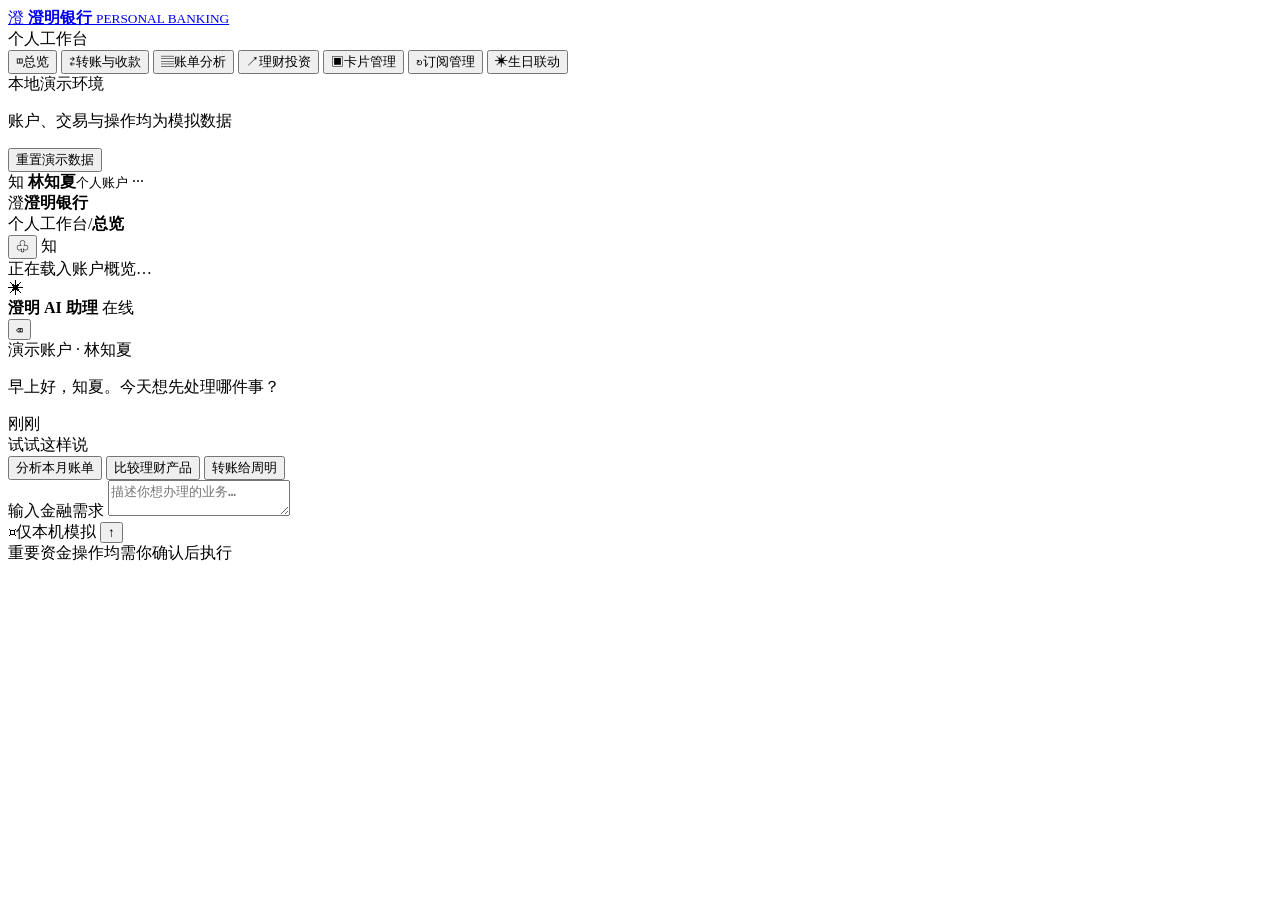
==== src/ai_banking/web/index.html @ ec6dfaf5 "feat: 实现本地 AI Banking 演示版" ====
<!doctype html>
<html lang="zh-CN">
  <head>
    <meta charset="utf-8">
    <meta name="viewport" content="width=device-width, initial-scale=1">
    <meta name="theme-color" content="#f2f5f2">
    <title>澄明银行 · 智能金融工作台</title>
    <link rel="stylesheet" href="/app.css">
    <script src="/app.js" defer></script>
  </head>
  <body>
    <div class="app-shell">
      <aside class="sidebar" aria-label="主导航">
        <a class="brand" href="/" aria-label="澄明银行总览">
          <span class="brand-mark" aria-hidden="true">澄</span>
          <span class="brand-copy">
            <strong>澄明银行</strong>
            <small>PERSONAL BANKING</small>
          </span>
        </a>
        <div class="workspace-label">个人工作台</div>
        <nav class="primary-nav">
          <button class="nav-item active" data-view="overview"><span>◫</span>总览</button>
          <button class="nav-item" data-view="transfer"><span>⇄</span>转账与收款</button>
          <button class="nav-item" data-view="bills"><span>▤</span>账单分析</button>
          <button class="nav-item" data-view="investments"><span>↗</span>理财投资</button>
          <button class="nav-item" data-view="cards"><span>▣</span>卡片管理</button>
          <button class="nav-item" data-view="subscriptions"><span>↻</span>订阅管理</button>
          <button class="nav-item" data-view="birthday"><span>✳</span>生日联动</button>
        </nav>
        <div class="sidebar-bottom">
          <div class="local-status"><span class="status-dot"></span><span>本地演示环境</span></div>
          <p>账户、交易与操作均为模拟数据</p>
          <button class="reset-button" data-action="reset">重置演示数据</button>
          <div class="profile-row">
            <span class="avatar">知</span>
            <span><strong>林知夏</strong><small>个人账户</small></span>
            <span class="profile-menu" aria-hidden="true">···</span>
          </div>
        </div>
      </aside>

      <div class="workspace">
        <header class="topbar">
          <div class="mobile-brand"><span class="brand-mark">澄</span><strong>澄明银行</strong></div>
          <div class="breadcrumb"><span>个人工作台</span><span class="crumb-divider">/</span><strong id="view-label">总览</strong></div>
          <div class="topbar-actions">
            <span class="today-label" id="today-label"></span>
            <button class="icon-button notification-button" data-action="notifications" aria-label="通知" title="通知">♧<i></i></button>
            <span class="top-avatar">知</span>
          </div>
        </header>

        <div class="workspace-grid">
          <main class="main-content" id="main-content" tabindex="-1">
            <div class="loading-state">正在载入账户概览…</div>
          </main>
          <aside class="assistant-panel" aria-label="智能助理">
            <div class="assistant-head">
              <div class="assistant-avatar"><span>✳</span></div>
              <div class="assistant-title">
                <strong>澄明 AI 助理</strong>
                <span><i class="status-dot"></i>在线</span>
              </div>
              <button class="icon-button clear-chat" data-action="clear-chat" title="清空对话" aria-label="清空对话">⌫</button>
            </div>
            <div class="assistant-context" id="assistant-context">演示账户 · 林知夏</div>
            <div class="chat-messages" id="chat-messages" aria-live="polite">
              <div class="message assistant-message">
                <p>早上好，知夏。今天想先处理哪件事？</p>
                <time>刚刚</time>
              </div>
            </div>
            <div class="suggestion-area" id="suggestion-area">
              <span class="suggestion-label">试试这样说</span>
              <div class="suggestion-list">
                <button class="suggestion-chip" data-prompt="分析本月账单并检查异常交易">分析本月账单</button>
                <button class="suggestion-chip" data-prompt="比较适合稳健型的理财产品">比较理财产品</button>
                <button class="suggestion-chip" data-prompt="转 88 元给周明">转账给周明</button>
              </div>
            </div>
            <form class="chat-composer" id="chat-form">
              <label class="sr-only" for="chat-input">输入金融需求</label>
              <textarea id="chat-input" rows="2" maxlength="2000" placeholder="描述你想办理的业务…" required></textarea>
              <div class="composer-footer">
                <span class="local-lock"><span aria-hidden="true">⌑</span>仅本机模拟</span>
                <button class="send-button" type="submit" aria-label="发送消息" title="发送消息">↑</button>
              </div>
            </form>
            <div class="assistant-footnote">重要资金操作均需你确认后执行</div>
          </aside>
        </div>
      </div>
    </div>
    <div class="toast-region" id="toast-region" aria-live="polite"></div>
  </body>
</html>
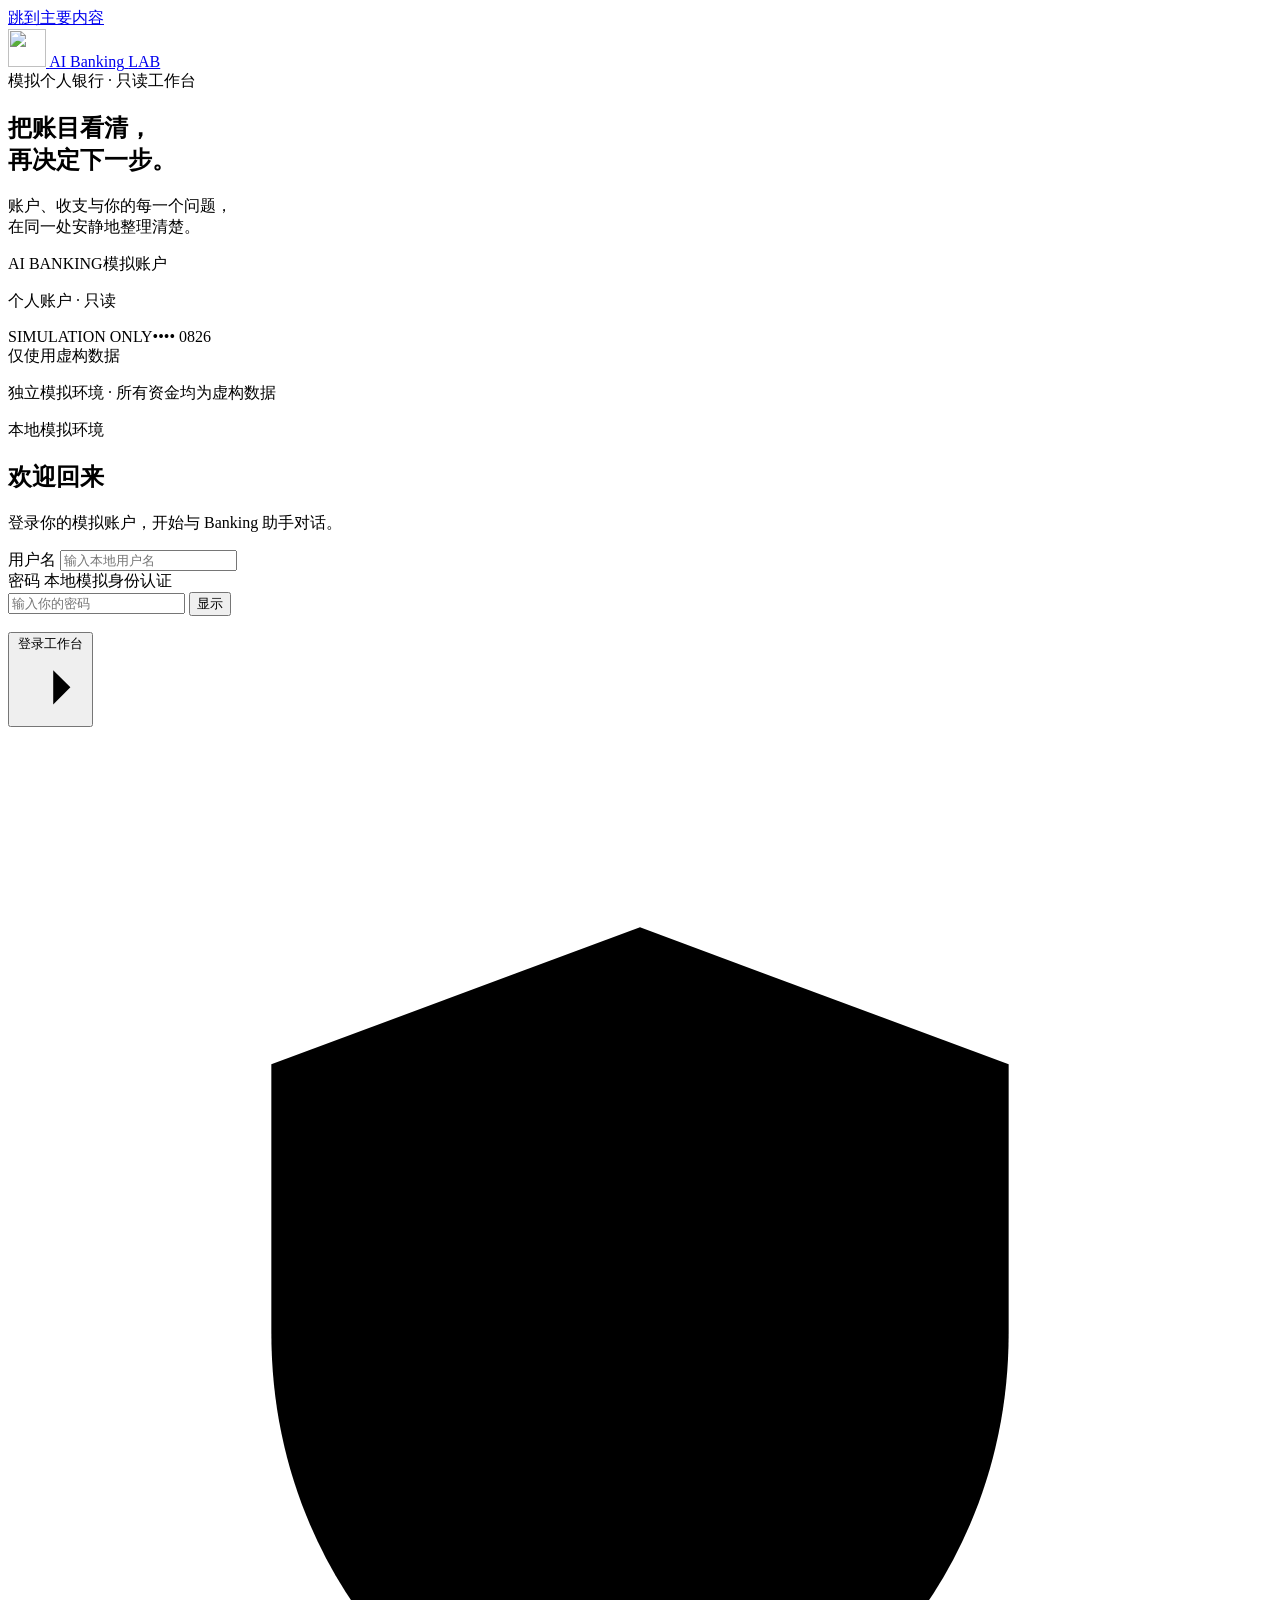
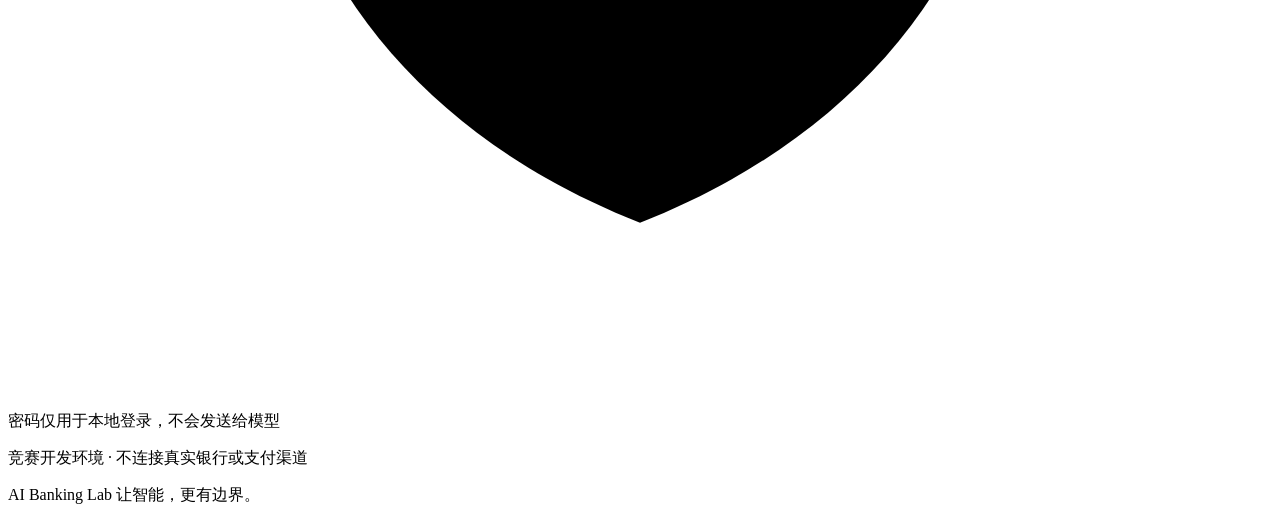
==== commit 27578b68: "feat: 实现本地银行环境与受控资金服务" ====
--- a/src/ai_banking/web/index.html
+++ b/src/ai_banking/web/index.html
@@ -1,97 +1,506 @@
 <!doctype html>
 <html lang="zh-CN">
   <head>
-    <meta charset="utf-8">
-    <meta name="viewport" content="width=device-width, initial-scale=1">
-    <meta name="theme-color" content="#f2f5f2">
-    <title>澄明银行 · 智能金融工作台</title>
-    <link rel="stylesheet" href="/app.css">
-    <script src="/app.js" defer></script>
+    <meta charset="utf-8" />
+    <meta name="viewport" content="width=device-width, initial-scale=1" />
+    <meta name="color-scheme" content="light" />
+    <meta name="theme-color" content="#1e2a33" />
+    <title>AI Banking · 你的财务，一目了然</title>
+    <link rel="icon" href="/static/mark.svg" type="image/svg+xml" />
+    <link rel="stylesheet" href="/static/app.css" />
+    <script src="/static/app.js" defer></script>
   </head>
   <body>
-    <div class="app-shell">
-      <aside class="sidebar" aria-label="主导航">
-        <a class="brand" href="/" aria-label="澄明银行总览">
-          <span class="brand-mark" aria-hidden="true">澄</span>
-          <span class="brand-copy">
-            <strong>澄明银行</strong>
-            <small>PERSONAL BANKING</small>
-          </span>
+    <a class="skip" href="#main">跳到主要内容</a>
+
+    <section id="login-view" class="login-view">
+      <div class="login-story">
+        <a class="brand brand-inverse" href="/">
+          <img src="/static/mark.svg" alt="" width="38" height="38" />
+          <span class="brand-name">AI Banking</span>
+          <span class="brand-tag">LAB</span>
         </a>
-        <div class="workspace-label">个人工作台</div>
-        <nav class="primary-nav">
-          <button class="nav-item active" data-view="overview"><span>◫</span>总览</button>
-          <button class="nav-item" data-view="transfer"><span>⇄</span>转账与收款</button>
-          <button class="nav-item" data-view="bills"><span>▤</span>账单分析</button>
-          <button class="nav-item" data-view="investments"><span>↗</span>理财投资</button>
-          <button class="nav-item" data-view="cards"><span>▣</span>卡片管理</button>
-          <button class="nav-item" data-view="subscriptions"><span>↻</span>订阅管理</button>
-          <button class="nav-item" data-view="birthday"><span>✳</span>生日联动</button>
+        <div class="story-copy">
+          <span class="eyebrow">模拟个人银行 · 只读工作台</span>
+          <h1>把账目看清，<br />再决定下一步。</h1>
+          <p>账户、收支与你的每一个问题，<br />在同一处安静地整理清楚。</p>
+        </div>
+        <div class="story-visual" aria-hidden="true">
+          <div class="visual-card">
+            <div class="visual-card-top">
+              <span>AI BANKING</span><span>模拟账户</span>
+            </div>
+            <div class="card-chip"></div>
+            <p>个人账户 · 只读</p>
+            <div class="visual-card-bottom">
+              <span>SIMULATION ONLY</span><span>•••• 0826</span>
+            </div>
+          </div>
+          <span class="floating-pill">仅使用虚构数据</span>
+        </div>
+        <p class="story-footer">
+          <span class="live-dot"></span> 独立模拟环境 · 所有资金均为虚构数据
+        </p>
+      </div>
+
+      <div class="login-main">
+        <div class="login-box">
+          <span class="tag">本地模拟环境</span>
+          <h2>欢迎回来</h2>
+          <p class="muted login-intro">
+            登录你的模拟账户，开始与 Banking 助手对话。
+          </p>
+          <div id="setup-note" class="notice" hidden>
+            <strong>首次使用，需要创建本地用户</strong>
+            <p>在项目终端运行以下命令，按提示设置密码后返回登录：</p>
+            <code>python -m ai_banking.auth.cli create-user alice</code>
+            <p>用户名可自选；创建时会生成独立的模拟账户。</p>
+          </div>
+          <form id="login-form">
+            <label for="username">用户名</label>
+            <input
+              id="username"
+              name="username"
+              autocomplete="username"
+              placeholder="输入本地用户名"
+              maxlength="32"
+              required
+            />
+            <div class="password-label">
+              <label for="password">密码</label>
+              <span>本地模拟身份认证</span>
+            </div>
+            <div class="password-wrap">
+              <input
+                id="password"
+                name="password"
+                type="password"
+                autocomplete="current-password"
+                placeholder="输入你的密码"
+                maxlength="128"
+                required
+              />
+              <button
+                id="toggle-password"
+                type="button"
+                aria-label="显示密码"
+                aria-pressed="false"
+              >
+                显示
+              </button>
+            </div>
+            <p id="login-error" class="error" role="alert"></p>
+            <button
+              id="login-submit"
+              class="button primary login-submit"
+              type="submit"
+            >
+              登录工作台
+              <svg class="icon" viewBox="0 0 24 24" aria-hidden="true">
+                <path d="M5 12h14M13 6l6 6-6 6" />
+              </svg>
+            </button>
+          </form>
+          <p class="login-security">
+            <svg class="icon" viewBox="0 0 24 24" aria-hidden="true">
+              <path
+                d="M12 3.5l7 2.6v5.1c0 4.4-2.9 7.7-7 9.3-4.1-1.6-7-4.9-7-9.3V6.1z"
+              />
+              <path d="m9 12 2.2 2.2L15.5 10" />
+            </svg>
+            密码仅用于本地登录，不会发送给模型
+          </p>
+          <div class="login-footnote">
+            竞赛开发环境 <span>·</span> 不连接真实银行或支付渠道
+          </div>
+        </div>
+        <p class="login-bottom">
+          AI Banking Lab <span>让智能，更有边界。</span>
+        </p>
+      </div>
+    </section>
+
+    <div id="workspace" class="workspace" hidden>
+      <aside class="sidebar">
+        <a class="brand brand-inverse" href="/">
+          <img src="/static/mark.svg" alt="" width="38" height="38" />
+          <span class="brand-name">AI Banking</span>
+          <span class="brand-tag">LAB</span>
+        </a>
+        <span class="workspace-label">个人工作台</span>
+        <nav aria-label="主要导航">
+          <button
+            class="nav-item active"
+            data-page="overview"
+            aria-current="page"
+          >
+            <span class="nav-icon" aria-hidden="true">
+              <svg class="icon" viewBox="0 0 24 24">
+                <rect x="3.5" y="3.5" width="7" height="7" rx="2" />
+                <rect x="13.5" y="3.5" width="7" height="7" rx="2" />
+                <rect x="3.5" y="13.5" width="7" height="7" rx="2" />
+                <rect x="13.5" y="13.5" width="7" height="7" rx="2" />
+              </svg>
+            </span>
+            财务概览
+          </button>
+          <button class="nav-item" data-page="accounts">
+            <span class="nav-icon" aria-hidden="true">
+              <svg class="icon" viewBox="0 0 24 24">
+                <rect x="3" y="5.5" width="18" height="13" rx="2.5" />
+                <path d="M3 10h18M6.5 14.5h4" />
+              </svg>
+            </span>
+            我的账户
+          </button>
+          <button class="nav-item" data-page="activity">
+            <span class="nav-icon" aria-hidden="true">
+              <svg class="icon" viewBox="0 0 24 24">
+                <path d="M4 8h13M14 5l3 3-3 3" />
+                <path d="M20 16H7M10 13l-3 3 3 3" />
+              </svg>
+            </span>
+            收支明细
+          </button>
+          <button class="nav-item" data-page="assistant">
+            <span class="nav-icon" aria-hidden="true">
+              <svg class="icon" viewBox="0 0 24 24">
+                <path
+                  d="M20 11.5a7 7 0 0 1-7 7H9.5L5 21v-3.6a7 7 0 0 1-2-12.3 7 7 0 0 1 13 6.4z"
+                />
+                <path d="M9 10.5h6M9 14h3.5" />
+              </svg>
+            </span>
+            AI 助手
+          </button>
         </nav>
         <div class="sidebar-bottom">
-          <div class="local-status"><span class="status-dot"></span><span>本地演示环境</span></div>
-          <p>账户、交易与操作均为模拟数据</p>
-          <button class="reset-button" data-action="reset">重置演示数据</button>
-          <div class="profile-row">
-            <span class="avatar">知</span>
-            <span><strong>林知夏</strong><small>个人账户</small></span>
-            <span class="profile-menu" aria-hidden="true">···</span>
+          <div class="sandbox-note">
+            <span class="live-dot"></span> 模拟银行环境
+            <p>自由探索，使用虚构资金。<br />资金操作暂未开放。</p>
+          </div>
+          <button id="settings-open" class="nav-item">
+            <span class="nav-icon" aria-hidden="true">
+              <svg class="icon" viewBox="0 0 24 24">
+                <path d="M4 7h9M17 7h3M4 17h3M11 17h9" />
+                <circle cx="15" cy="7" r="2" />
+                <circle cx="9" cy="17" r="2" />
+              </svg>
+            </span>
+            环境与连接
+          </button>
+          <div class="profile">
+            <div class="avatar" id="avatar">A</div>
+            <div class="profile-info">
+              <strong id="profile-name">—</strong><small>本地模拟用户</small>
+            </div>
+            <button
+              id="logout"
+              class="icon-button"
+              aria-label="退出登录"
+              title="退出登录"
+            >
+              <svg class="icon" viewBox="0 0 24 24" aria-hidden="true">
+                <path
+                  d="M10 4H5.5A1.5 1.5 0 0 0 4 5.5v13A1.5 1.5 0 0 0 5.5 20H10"
+                />
+                <path d="m14 8 4 4-4 4M18 12H9" />
+              </svg>
+            </button>
           </div>
         </div>
       </aside>
 
-      <div class="workspace">
+      <main id="main" class="main" tabindex="-1">
         <header class="topbar">
-          <div class="mobile-brand"><span class="brand-mark">澄</span><strong>澄明银行</strong></div>
-          <div class="breadcrumb"><span>个人工作台</span><span class="crumb-divider">/</span><strong id="view-label">总览</strong></div>
-          <div class="topbar-actions">
-            <span class="today-label" id="today-label"></span>
-            <button class="icon-button notification-button" data-action="notifications" aria-label="通知" title="通知">♧<i></i></button>
-            <span class="top-avatar">知</span>
+          <div class="breadcrumb">
+            工作台 <span>/</span> <strong id="breadcrumb">财务概览</strong>
+          </div>
+          <div class="topbar-right">
+            <span class="environment-tag">
+              <span class="live-dot"></span> 只读 · 模拟环境
+            </span>
+            <span id="today"></span>
           </div>
         </header>
 
-        <div class="workspace-grid">
-          <main class="main-content" id="main-content" tabindex="-1">
-            <div class="loading-state">正在载入账户概览…</div>
-          </main>
-          <aside class="assistant-panel" aria-label="智能助理">
-            <div class="assistant-head">
-              <div class="assistant-avatar"><span>✳</span></div>
-              <div class="assistant-title">
-                <strong>澄明 AI 助理</strong>
-                <span><i class="status-dot"></i>在线</span>
+        <div class="content">
+          <div class="page-heading">
+            <div class="page-heading-copy">
+              <span class="eyebrow">个人财务工作台</span>
+              <h1 id="page-title">
+                你的财务，一目了然<span class="title-dot">.</span>
+              </h1>
+              <p id="page-description">
+                从这里了解你的资产，也可以直接问问 AI 助手。
+              </p>
+            </div>
+            <button id="refresh" class="button secondary">
+              <svg class="icon" viewBox="0 0 24 24" aria-hidden="true">
+                <path d="M20 12a8 8 0 1 1-2.4-5.7" />
+                <path d="M20 4v5h-5" />
+              </svg>
+              刷新数据
+            </button>
+          </div>
+
+          <div id="app-error" class="notice error" role="alert" hidden></div>
+
+          <div class="dashboard">
+            <div id="finance-pane" class="finance-pane">
+              <section id="overview-section" aria-label="资产概览">
+                <div class="summary-grid">
+                  <article class="balance-card">
+                    <div class="card-heading">
+                      <span>总资产 <small>CNY</small></span>
+                      <button
+                        id="toggle-balance"
+                        class="balance-toggle"
+                        aria-label="隐藏金额"
+                        aria-pressed="false"
+                      >
+                        <svg
+                          class="icon eye-open"
+                          viewBox="0 0 24 24"
+                          aria-hidden="true"
+                        >
+                          <path
+                            d="M2.5 12S6 5.5 12 5.5 21.5 12 21.5 12 18 18.5 12 18.5 2.5 12 2.5 12z"
+                          />
+                          <circle cx="12" cy="12" r="2.7" />
+                        </svg>
+                        <svg
+                          class="icon eye-closed"
+                          viewBox="0 0 24 24"
+                          aria-hidden="true"
+                        >
+                          <path d="M4 4l16 16" />
+                          <path
+                            d="M9.9 5.9A9.7 9.7 0 0 1 12 5.5c6 0 9.5 6.5 9.5 6.5a17 17 0 0 1-3.4 4.1"
+                          />
+                          <path
+                            d="M6.2 7.3A17 17 0 0 0 2.5 12S6 18.5 12 18.5a9.6 9.6 0 0 0 3.4-.6"
+                          />
+                          <path d="M10 10a2.7 2.7 0 0 0 4 4" />
+                        </svg>
+                      </button>
+                    </div>
+                    <div id="total-balance" class="total-balance">—</div>
+                    <div class="balance-meta">
+                      <span>全部模拟账户余额</span>
+                      <span id="account-count">—</span>
+                    </div>
+                  </article>
+
+                  <article class="security-card">
+                    <span class="security-icon" aria-hidden="true">
+                      <svg class="icon" viewBox="0 0 24 24">
+                        <path
+                          d="M12 3.5l7 2.6v5.1c0 4.4-2.9 7.7-7 9.3-4.1-1.6-7-4.9-7-9.3V6.1z"
+                        />
+                        <path d="m9 12 2.2 2.2L15.5 10" />
+                      </svg>
+                    </span>
+                    <strong>资金安全边界</strong>
+                    <p>当前为只读模式，登录不会开启转账权限。</p>
+                    <span class="status-pill">未授予资金操作权限</span>
+                  </article>
+                </div>
+
+                <div class="metric-row">
+                  <div>
+                    <span>最近流水收入</span>
+                    <strong id="income">—</strong>
+                    <small>当前展示范围内</small>
+                  </div>
+                  <div>
+                    <span>最近流水支出</span>
+                    <strong id="expense">—</strong>
+                    <small>当前展示范围内</small>
+                  </div>
+                  <div>
+                    <span>可用账户</span>
+                    <strong id="metric-accounts">—</strong>
+                    <small>数据相互隔离</small>
+                  </div>
+                </div>
+              </section>
+
+              <section id="accounts-section" class="section">
+                <div class="section-heading">
+                  <h2>
+                    我的账户 <span id="accounts-badge" class="count">0</span>
+                  </h2>
+                  <button class="text-button" data-page="accounts">
+                    查看全部
+                    <svg class="icon" viewBox="0 0 24 24" aria-hidden="true">
+                      <path d="M7 17 17 7M8 7h9v9" />
+                    </svg>
+                  </button>
+                </div>
+                <div
+                  id="accounts-list"
+                  class="accounts-list"
+                  aria-live="polite"
+                >
+                  <p class="muted">正在获取账户…</p>
+                </div>
+              </section>
+
+              <section id="activity-section" class="section activity-section">
+                <div class="section-heading">
+                  <div>
+                    <h2>最近收支</h2>
+                    <p>每一笔，都有迹可循</p>
+                  </div>
+                  <label class="sr-only" for="account-filter">筛选账户</label>
+                  <select id="account-filter">
+                    <option value="">全部账户</option>
+                  </select>
+                </div>
+                <div class="table-scroll">
+                  <table>
+                    <thead>
+                      <tr>
+                        <th>交易 / 商户</th>
+                        <th>日期</th>
+                        <th>金额</th>
+                      </tr>
+                    </thead>
+                    <tbody id="transactions-list"></tbody>
+                  </table>
+                </div>
+                <p id="transactions-empty" class="empty" hidden>
+                  这个账户还没有模拟流水。
+                </p>
+                <p class="table-foot">
+                  仅展示最近 30 笔 · 历史样本不代表完整账单
+                </p>
+              </section>
+
+              <p class="data-footnote">
+                <span class="live-dot"></span> 数据来自本地 SQLite
+                <span id="snapshot-time">—</span>
+              </p>
+            </div>
+
+            <aside
+              id="assistant-pane"
+              class="assistant-pane"
+              aria-label="AI 助手"
+            >
+              <div class="assistant-top">
+                <div class="assistant-avatar" aria-hidden="true">
+                  <svg class="icon" viewBox="0 0 24 24">
+                    <path
+                      d="M20 11.5a7 7 0 0 1-7 7H9.5L5 21v-3.6a7 7 0 0 1-2-12.3 7 7 0 0 1 13 6.4z"
+                    />
+                    <path d="M9 10.5h6M9 14h3.5" />
+                  </svg>
+                </div>
+                <div class="assistant-title">
+                  <h2>Banking 助手</h2>
+                  <span id="agent-mode">正在连接…</span>
+                </div>
+                <button
+                  id="new-chat"
+                  class="icon-button"
+                  aria-label="新建对话"
+                  title="新建对话"
+                >
+                  <svg class="icon" viewBox="0 0 24 24" aria-hidden="true">
+                    <path d="M12 5v14M5 12h14" />
+                  </svg>
+                </button>
               </div>
-              <button class="icon-button clear-chat" data-action="clear-chat" title="清空对话" aria-label="清空对话">⌫</button>
-            </div>
-            <div class="assistant-context" id="assistant-context">演示账户 · 林知夏</div>
-            <div class="chat-messages" id="chat-messages" aria-live="polite">
-              <div class="message assistant-message">
-                <p>早上好，知夏。今天想先处理哪件事？</p>
-                <time>刚刚</time>
+              <div class="assistant-safety">
+                <svg class="icon" viewBox="0 0 24 24" aria-hidden="true">
+                  <path
+                    d="M12 3.5l7 2.6v5.1c0 4.4-2.9 7.7-7 9.3-4.1-1.6-7-4.9-7-9.3V6.1z"
+                  />
+                  <path d="m9 12 2.2 2.2L15.5 10" />
+                </svg>
+                只读工具 · 无资金执行权限
               </div>
-            </div>
-            <div class="suggestion-area" id="suggestion-area">
-              <span class="suggestion-label">试试这样说</span>
-              <div class="suggestion-list">
-                <button class="suggestion-chip" data-prompt="分析本月账单并检查异常交易">分析本月账单</button>
-                <button class="suggestion-chip" data-prompt="比较适合稳健型的理财产品">比较理财产品</button>
-                <button class="suggestion-chip" data-prompt="转 88 元给周明">转账给周明</button>
+              <div
+                id="chat-log"
+                class="chat-log"
+                role="log"
+                aria-live="polite"
+                aria-label="对话记录"
+              ></div>
+              <div id="suggestions" class="suggestions">
+                <button data-prompt="我的账户余额是多少？">
+                  查看我的余额
+                  <svg class="icon" viewBox="0 0 24 24" aria-hidden="true">
+                    <path d="M5 12h14M13 6l6 6-6 6" />
+                  </svg>
+                </button>
+                <button data-prompt="帮我看看最近的收支流水">
+                  了解最近收支
+                  <svg class="icon" viewBox="0 0 24 24" aria-hidden="true">
+                    <path d="M5 12h14M13 6l6 6-6 6" />
+                  </svg>
+                </button>
               </div>
-            </div>
-            <form class="chat-composer" id="chat-form">
-              <label class="sr-only" for="chat-input">输入金融需求</label>
-              <textarea id="chat-input" rows="2" maxlength="2000" placeholder="描述你想办理的业务…" required></textarea>
-              <div class="composer-footer">
-                <span class="local-lock"><span aria-hidden="true">⌑</span>仅本机模拟</span>
-                <button class="send-button" type="submit" aria-label="发送消息" title="发送消息">↑</button>
-              </div>
-            </form>
-            <div class="assistant-footnote">重要资金操作均需你确认后执行</div>
-          </aside>
+              <form id="chat-form" class="chat-form">
+                <label class="sr-only" for="chat-input">
+                  发送给 AI 助手的消息
+                </label>
+                <textarea
+                  id="chat-input"
+                  placeholder="问问我的余额、账户或收支…"
+                  rows="2"
+                  maxlength="2000"
+                  required
+                ></textarea>
+                <div class="composer-bottom">
+                  <span>Enter 发送 · Shift + Enter 换行</span>
+                  <button id="chat-send" type="submit" aria-label="发送消息">
+                    <svg class="icon" viewBox="0 0 24 24" aria-hidden="true">
+                      <path d="M12 19V5M6.5 10.5 12 5l5.5 5.5" />
+                    </svg>
+                  </button>
+                </div>
+              </form>
+              <p class="assistant-disclaimer" id="agent-disclaimer">
+                离线演示由本地规则响应，不代表已连接 LLM。
+              </p>
+            </aside>
+          </div>
         </div>
+      </main>
+    </div>
+
+    <dialog id="settings-dialog" aria-labelledby="settings-title">
+      <div class="dialog-heading">
+        <h2 id="settings-title">环境与连接</h2>
+        <button id="settings-close" class="icon-button" aria-label="关闭">
+          <svg class="icon" viewBox="0 0 24 24" aria-hidden="true">
+            <path d="M6 6l12 12M18 6 6 18" />
+          </svg>
+        </button>
       </div>
-    </div>
-    <div class="toast-region" id="toast-region" aria-live="polite"></div>
+      <span class="tag">LOCAL WORKSPACE</span>
+      <dl>
+        <dt>数据环境</dt>
+        <dd>本机 SQLite · 虚构账户和资金</dd>
+        <dt>Agent 模式</dt>
+        <dd id="settings-mode">—</dd>
+        <dt>资金权限</dt>
+        <dd>Agent 只读；银行审批与预授权通过受控 API 使用。</dd>
+        <dt>模型接入</dt>
+        <dd>
+          在服务端 .env 配置
+          MODEL_API_KEY、MODEL_NAME、MODEL_BASE_URL、MODEL_API，并将 AGENT_MODE
+          设为 model 后重启。密钥无需输入浏览器。
+        </dd>
+      </dl>
+      <p class="muted">
+        详细步骤见
+        docs/local-development.md。模型模式会将本人的问题及工具查询到的模拟财务数据发给所配置的供应商。
+      </p>
+      <button id="settings-done" class="button primary">知道了</button>
+    </dialog>
   </body>
 </html>
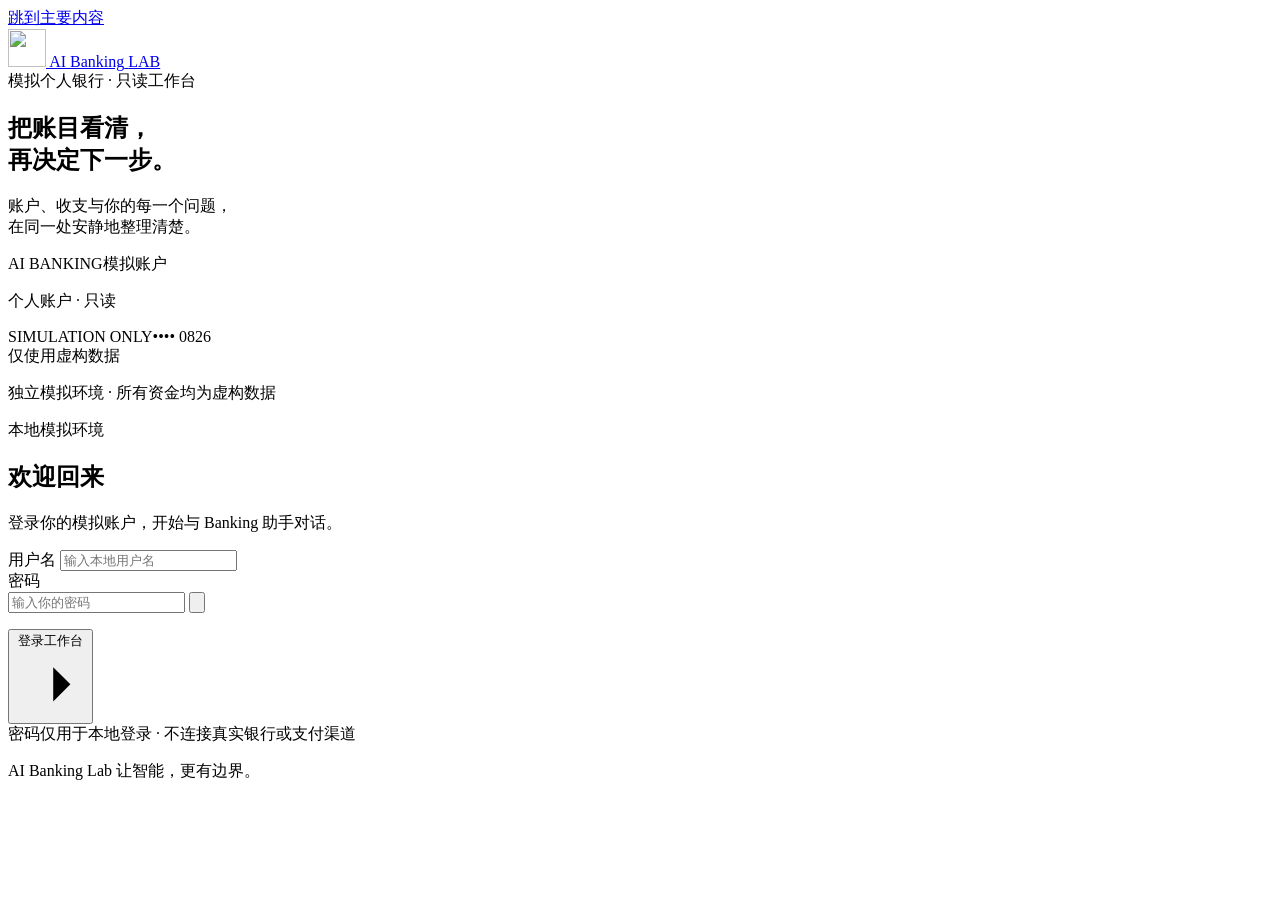
==== commit b5f2ea9f: "feat: 增加上下文预算与前端交互改进 - 新增上下文装配模块：token 预算、历史确定性摘录、工具结果截断与预算保护 - 新增卡片与理财目录只读工具，保持资金执行边界 - 前端：暖色主题、全宽助" ====
--- a/src/ai_banking/web/index.html
+++ b/src/ai_banking/web/index.html
@@ -9,6 +9,7 @@
     <link rel="icon" href="/static/mark.svg" type="image/svg+xml" />
     <link rel="stylesheet" href="/static/app.css" />
     <script src="/static/app.js" defer></script>
+    <script src="/static/banking.js" defer></script>
   </head>
   <body>
     <a class="skip" href="#main">跳到主要内容</a>
@@ -68,7 +69,6 @@
             />
             <div class="password-label">
               <label for="password">密码</label>
-              <span>本地模拟身份认证</span>
             </div>
             <div class="password-wrap">
               <input
@@ -86,7 +86,12 @@
                 aria-label="显示密码"
                 aria-pressed="false"
               >
-                显示
+                <svg class="icon" viewBox="0 0 24 24" aria-hidden="true">
+                  <path
+                    d="M2.5 12S6 5.5 12 5.5 21.5 12 21.5 12 18 18.5 12 18.5 2.5 12 2.5 12z"
+                  />
+                  <circle cx="12" cy="12" r="3" />
+                </svg>
               </button>
             </div>
             <p id="login-error" class="error" role="alert"></p>
@@ -101,17 +106,8 @@
               </svg>
             </button>
           </form>
-          <p class="login-security">
-            <svg class="icon" viewBox="0 0 24 24" aria-hidden="true">
-              <path
-                d="M12 3.5l7 2.6v5.1c0 4.4-2.9 7.7-7 9.3-4.1-1.6-7-4.9-7-9.3V6.1z"
-              />
-              <path d="m9 12 2.2 2.2L15.5 10" />
-            </svg>
-            密码仅用于本地登录，不会发送给模型
-          </p>
           <div class="login-footnote">
-            竞赛开发环境 <span>·</span> 不连接真实银行或支付渠道
+            密码仅用于本地登录 <span>·</span> 不连接真实银行或支付渠道
           </div>
         </div>
         <p class="login-bottom">
@@ -135,7 +131,13 @@
             aria-current="page"
           >
             <span class="nav-icon" aria-hidden="true">
-              <svg class="icon" viewBox="0 0 24 24">
+              <svg class="icon icon-default" viewBox="0 0 24 24">
+                <rect x="3.5" y="3.5" width="7" height="7" rx="2" />
+                <rect x="13.5" y="3.5" width="7" height="7" rx="2" />
+                <rect x="3.5" y="13.5" width="7" height="7" rx="2" />
+                <rect x="13.5" y="13.5" width="7" height="7" rx="2" />
+              </svg>
+              <svg class="icon icon-active icon-filled" viewBox="0 0 24 24">
                 <rect x="3.5" y="3.5" width="7" height="7" rx="2" />
                 <rect x="13.5" y="3.5" width="7" height="7" rx="2" />
                 <rect x="3.5" y="13.5" width="7" height="7" rx="2" />
@@ -146,38 +148,71 @@
           </button>
           <button class="nav-item" data-page="accounts">
             <span class="nav-icon" aria-hidden="true">
-              <svg class="icon" viewBox="0 0 24 24">
+              <svg class="icon icon-default" viewBox="0 0 24 24">
                 <rect x="3" y="5.5" width="18" height="13" rx="2.5" />
                 <path d="M3 10h18M6.5 14.5h4" />
+              </svg>
+              <svg class="icon icon-active icon-filled" viewBox="0 0 24 24">
+                <rect x="3" y="5.5" width="18" height="13" rx="2.5" />
+                <rect
+                  class="icon-cut"
+                  x="3.5"
+                  y="9.6"
+                  width="17"
+                  height="1.8"
+                />
               </svg>
             </span>
             我的账户
           </button>
           <button class="nav-item" data-page="activity">
             <span class="nav-icon" aria-hidden="true">
-              <svg class="icon" viewBox="0 0 24 24">
-                <path d="M4 8h13M14 5l3 3-3 3" />
-                <path d="M20 16H7M10 13l-3 3 3 3" />
+              <svg class="icon icon-default" viewBox="0 0 24 24">
+                <path d="M6 3.5h12A1.5 1.5 0 0 1 19.5 5v16l-3-2-3 2-3-2-3 2V5A1.5 1.5 0 0 1 6 3.5z" />
+                <path d="M8.5 8.5h7M8.5 12h4" />
+              </svg>
+              <svg class="icon icon-active icon-filled" viewBox="0 0 24 24">
+                <path d="M6 3.5h12A1.5 1.5 0 0 1 19.5 5v16l-3-2-3 2-3-2-3 2V5A1.5 1.5 0 0 1 6 3.5z" />
+                <path class="icon-cut" d="M8.5 8.5h7M8.5 12h4" />
               </svg>
             </span>
             收支明细
           </button>
           <button class="nav-item" data-page="assistant">
             <span class="nav-icon" aria-hidden="true">
-              <svg class="icon" viewBox="0 0 24 24">
+              <svg class="icon icon-default" viewBox="0 0 24 24">
                 <path
                   d="M20 11.5a7 7 0 0 1-7 7H9.5L5 21v-3.6a7 7 0 0 1-2-12.3 7 7 0 0 1 13 6.4z"
                 />
                 <path d="M9 10.5h6M9 14h3.5" />
               </svg>
+              <svg class="icon icon-active icon-filled" viewBox="0 0 24 24">
+                <path
+                  d="M20 11.5a7 7 0 0 1-7 7H9.5L5 21v-3.6a7 7 0 0 1-2-12.3 7 7 0 0 1 13 6.4z"
+                />
+                <path class="icon-cut" d="M9 10.5h6M9 14h3.5" />
+              </svg>
             </span>
             AI 助手
+          </button>
+          <button class="nav-item" data-page="banking" title="业务办理">
+            <span class="nav-icon" aria-hidden="true">
+              <svg class="icon icon-default" viewBox="0 0 24 24">
+                <path d="M4 12 20 5l-6.3 15-2.5-6.2L4 12z" />
+                <path d="m11.2 13.8 3.6-3.6" />
+              </svg>
+              <svg class="icon icon-active icon-filled" viewBox="0 0 24 24">
+                <path d="M4 12 20 5l-6.3 15-2.5-6.2L4 12z" />
+                <path class="icon-cut" d="m11.2 13.8 3.6-3.6" />
+              </svg>
+            </span>
+            业务办理
           </button>
         </nav>
         <div class="sidebar-bottom">
           <div class="sandbox-note">
             <span class="live-dot"></span> 模拟银行环境
-            <p>自由探索，使用虚构资金。<br />资金操作暂未开放。</p>
+            <p>使用虚构资金</p>
           </div>
           <button id="settings-open" class="nav-item">
             <span class="nav-icon" aria-hidden="true">
@@ -218,7 +253,7 @@
           </div>
           <div class="topbar-right">
             <span class="environment-tag">
-              <span class="live-dot"></span> 只读 · 模拟环境
+              <span class="live-dot"></span> 受控操作 · 模拟环境
             </span>
             <span id="today"></span>
           </div>
@@ -302,8 +337,10 @@
                       </svg>
                     </span>
                     <strong>资金安全边界</strong>
-                    <p>当前为只读模式，登录不会开启转账权限。</p>
-                    <span class="status-pill">未授予资金操作权限</span>
+                    <p>
+                      登录不等于授权。默认逐笔确认，预授权须明确范围和额度。
+                    </p>
+                    <span class="status-pill">审批与模型对话分离</span>
                   </article>
                 </div>
 
@@ -384,6 +421,223 @@
               </p>
             </div>
 
+            <div id="bank-pane" class="finance-pane" hidden>
+              <p id="bank-unavailable" class="notice" hidden>
+                银行业务暂不可用，请先由本地管理员完成环境准备。
+              </p>
+              <p
+                id="bank-message"
+                class="bank-message"
+                role="status"
+                aria-live="polite"
+              ></p>
+              <section class="bank-card" aria-labelledby="transfer-title">
+                <div class="section-heading">
+                  <h2 id="transfer-title">转账</h2>
+                  <span class="tag">逐笔确认</span>
+                </div>
+                <p class="muted">
+                  填写明确的收款账户与金额，下一步核对后端确认单。
+                </p>
+                <form id="transfer-form" class="bank-form">
+                  <label for="transfer-source">付款账户</label>
+                  <select id="transfer-source" required>
+                    <option value="">请选择付款账户</option>
+                  </select>
+                  <label for="transfer-payee">已登记收款人</label>
+                  <select id="transfer-payee" required>
+                    <option value="">请选择收款人</option>
+                  </select>
+                  <label for="transfer-amount">金额（CNY 元）</label>
+                  <input
+                    id="transfer-amount"
+                    inputmode="decimal"
+                    placeholder="例如 100.00"
+                    required
+                    autocomplete="off"
+                  />
+                  <p class="field-help">
+                    仅支持模拟银行内部转账，费用为 ¥0.00。
+                  </p>
+                  <button
+                    id="transfer-submit"
+                    class="button primary"
+                    type="submit"
+                  >
+                    下一步，核对转账
+                  </button>
+                </form>
+              </section>
+              <section class="bank-card" aria-labelledby="subscriptions-title">
+                <div class="section-heading">
+                  <h2 id="subscriptions-title">订阅管理</h2>
+                </div>
+                <p class="muted">取消需要明确确认；取消不会退款。</p>
+                <div id="subscriptions-list" class="bank-list"></div>
+              </section>
+              <details class="bank-card" id="grant-settings">
+                <summary>预授权管理</summary>
+                <p class="muted">范围与额度须明确填写；创建后在授权卡片或助手策略面板启用。</p>
+                <form id="grant-form" class="bank-form">
+                  <label for="grant-source">付款账户</label>
+                  <select id="grant-source" required>
+                    <option value="">请选择付款账户</option>
+                  </select>
+                  <fieldset>
+                    <legend>允许的操作</legend>
+                    <label class="check-row"
+                      ><input id="grant-transfer" type="checkbox" />转账</label
+                    >
+                    <label class="check-row"
+                      ><input
+                        id="grant-cancel"
+                        type="checkbox"
+                      />取消指定订阅</label
+                    >
+                  </fieldset>
+                  <div class="bank-form-grid">
+                    <div>
+                      <span class="field-label">允许的收款账户</span>
+                      <details class="multi-select" id="grant-payees-select">
+                        <summary id="grant-payees-summary">未选择</summary>
+                        <div
+                          id="grant-payees"
+                          class="multi-select-menu scope-options"
+                        ></div>
+                      </details>
+                    </div>
+                    <div>
+                      <span class="field-label">允许取消的订阅</span>
+                      <details
+                        class="multi-select"
+                        id="grant-subscriptions-select"
+                      >
+                        <summary id="grant-subscriptions-summary"
+                          >未选择</summary
+                        >
+                        <div
+                          id="grant-subscriptions"
+                          class="multi-select-menu scope-options"
+                        ></div>
+                      </details>
+                    </div>
+                  </div>
+                  <div class="bank-form-grid">
+                    <div>
+                      <label for="grant-limit">累计支出上限（元）</label
+                      ><input
+                        id="grant-limit"
+                        inputmode="decimal"
+                        required
+                        placeholder="如 1000.00"
+                      />
+                    </div>
+                    <div>
+                      <label for="grant-single">单笔上限（元）</label
+                      ><input
+                        id="grant-single"
+                        inputmode="decimal"
+                        required
+                        placeholder="如 1000.00"
+                      />
+                    </div>
+                    <div>
+                      <label for="grant-minimum">最低保留余额（元）</label
+                      ><input
+                        id="grant-minimum"
+                        inputmode="decimal"
+                        required
+                        placeholder="如 1000.00"
+                      />
+                    </div>
+                    <div>
+                      <label id="grant-expiry-label" for="grant-expiry-year"
+                        >授权截止时间（东八区 UTC+8）</label
+                      >
+                      <div
+                        class="time-input"
+                        id="grant-expiry-group"
+                        role="group"
+                        aria-labelledby="grant-expiry-label"
+                      >
+                        <input
+                          id="grant-expiry-year"
+                          inputmode="numeric"
+                          maxlength="4"
+                          placeholder="YYYY"
+                          aria-label="年"
+                          required
+                        /><span class="time-sep">-</span>
+                        <input
+                          id="grant-expiry-month"
+                          inputmode="numeric"
+                          maxlength="2"
+                          placeholder="MM"
+                          aria-label="月"
+                          required
+                        /><span class="time-sep">-</span>
+                        <input
+                          id="grant-expiry-day"
+                          inputmode="numeric"
+                          maxlength="2"
+                          placeholder="DD"
+                          aria-label="日"
+                          required
+                        /><span class="time-sep time-space"></span>
+                        <input
+                          id="grant-expiry-hour"
+                          inputmode="numeric"
+                          maxlength="2"
+                          placeholder="HH"
+                          aria-label="时"
+                          required
+                        /><span class="time-sep">:</span>
+                        <input
+                          id="grant-expiry-minute"
+                          inputmode="numeric"
+                          maxlength="2"
+                          placeholder="MM"
+                          aria-label="分"
+                          required
+                        />
+                      </div>
+                    </div>
+                  </div>
+                  <label for="grant-password">验证登录密码</label>
+                  <input
+                    id="grant-password"
+                    type="password"
+                    autocomplete="current-password"
+                    maxlength="128"
+                    required
+                  />
+                  <p id="grant-info" class="field-help" hidden></p>
+                  <p id="grant-error" class="error" role="alert" hidden></p>
+                  <button
+                    id="grant-submit"
+                    class="button primary"
+                    type="submit"
+                  >
+                    创建这份预授权
+                  </button>
+                </form>
+                <div id="grants-list" class="bank-list"></div>
+              </details>
+              <section class="bank-card" aria-labelledby="operations-title">
+                <div class="section-heading">
+                  <h2 id="operations-title">操作记录</h2>
+                </div>
+                <p class="muted">
+                  最近 50 条；状态来自后端。结果待核实时请查询原操作。
+                </p>
+                <div
+                  id="operations-list"
+                  class="bank-list"
+                  aria-live="polite"
+                ></div>
+              </section>
+            </div>
+
             <aside
               id="assistant-pane"
               class="assistant-pane"
@@ -403,6 +657,18 @@
                   <span id="agent-mode">正在连接…</span>
                 </div>
                 <button
+                  id="agent-safety-help"
+                  class="icon-button info-button"
+                  type="button"
+                  aria-label="默认逐笔确认，聊天文字不代替授权"
+                  data-tooltip="默认逐笔确认 · 聊天文字不代替授权"
+                >
+                  <svg class="icon" viewBox="0 0 24 24" aria-hidden="true">
+                    <circle cx="12" cy="12" r="9" />
+                    <path d="M12 11v6M12 7.4v.6" />
+                  </svg>
+                </button>
+                <button
                   id="new-chat"
                   class="icon-button"
                   aria-label="新建对话"
@@ -413,15 +679,49 @@
                   </svg>
                 </button>
               </div>
-              <div class="assistant-safety">
-                <svg class="icon" viewBox="0 0 24 24" aria-hidden="true">
-                  <path
-                    d="M12 3.5l7 2.6v5.1c0 4.4-2.9 7.7-7 9.3-4.1-1.6-7-4.9-7-9.3V6.1z"
-                  />
-                  <path d="m9 12 2.2 2.2L15.5 10" />
-                </svg>
-                只读工具 · 无资金执行权限
-              </div>
+              <details class="agent-policy-panel" id="agent-policy-panel">
+                <summary>
+                  <span>执行方式与预授权</span>
+                  <span id="agent-policy-summary" class="agent-policy-summary"
+                    >每笔人工确认</span
+                  >
+                  <svg class="icon" viewBox="0 0 24 24" aria-hidden="true">
+                    <path d="m6 9 6 6 6-6" />
+                  </svg>
+                </summary>
+                <form id="agent-policy-form" class="agent-policy-form">
+                <label class="sr-only" for="agent-policy-mode"
+                  >当前对话执行方式</label
+                >
+                <select id="agent-policy-mode">
+                  <option value="HUMAN_APPROVAL">每笔人工确认</option>
+                  <option value="PREAUTHORIZED">使用指定预授权</option>
+                </select>
+                <label class="sr-only" for="agent-policy-grant"
+                  >指定预授权</label
+                >
+                <select id="agent-policy-grant" disabled>
+                  <option value="">请选择有效预授权</option>
+                </select>
+                <button
+                  id="agent-policy-create-grant"
+                  class="button secondary"
+                  type="button"
+                  hidden
+                >
+                  去业务办理创建预授权
+                </button>
+                <button
+                  id="agent-policy-view"
+                  class="text-button"
+                  type="button"
+                  hidden
+                >
+                  查看授权详情
+                </button>
+                <p id="agent-policy-status" role="status"></p>
+                </form>
+              </details>
               <div
                 id="chat-log"
                 class="chat-log"
@@ -449,7 +749,7 @@
                 </label>
                 <textarea
                   id="chat-input"
-                  placeholder="问问我的余额、账户或收支…"
+                  placeholder="查询账单，或明确说明转账与订阅任务…"
                   rows="2"
                   maxlength="2000"
                   required
@@ -488,7 +788,9 @@
         <dt>Agent 模式</dt>
         <dd id="settings-mode">—</dd>
         <dt>资金权限</dt>
-        <dd>Agent 只读；银行审批与预授权通过受控 API 使用。</dd>
+        <dd>
+          默认逐笔确认；用户明确选择预授权后，应用在授权范围内复核并执行。
+        </dd>
         <dt>模型接入</dt>
         <dd>
           在服务端 .env 配置
@@ -496,11 +798,50 @@
           设为 model 后重启。密钥无需输入浏览器。
         </dd>
       </dl>
-      <p class="muted">
-        详细步骤见
-        docs/local-development.md。模型模式会将本人的问题及工具查询到的模拟财务数据发给所配置的供应商。
+      <p class="muted">详细步骤见 docs/local-development.md。</p>
+      <button id="settings-done" class="button primary">知道了</button>
+    </dialog>
+    <dialog
+      id="operation-dialog"
+      aria-labelledby="operation-dialog-title"
+      aria-describedby="operation-dialog-description"
+    >
+      <div class="dialog-heading">
+        <h2 id="operation-dialog-title">核对操作</h2>
+        <button
+          id="operation-dialog-close"
+          type="button"
+          class="icon-button"
+          aria-label="关闭确认单"
+          autofocus
+        >
+          ×
+        </button>
+      </div>
+      <p id="operation-dialog-description" class="muted">
+        以下内容来自后端。关闭只保留待确认操作，不会执行。
       </p>
-      <button id="settings-done" class="button primary">知道了</button>
+      <dl id="operation-summary"></dl>
+      <label class="check-row"
+        ><input
+          id="operation-acknowledged"
+          type="checkbox"
+        />我已核对账户、操作内容、金额及费用</label
+      >
+      <p id="operation-dialog-error" class="error" role="alert"></p>
+      <div class="bank-actions">
+        <button id="operation-reject" class="button secondary" type="button">
+          拒绝本次操作
+        </button>
+        <button
+          id="operation-approve"
+          class="button primary"
+          type="button"
+          disabled
+        >
+          确认执行
+        </button>
+      </div>
     </dialog>
   </body>
 </html>
